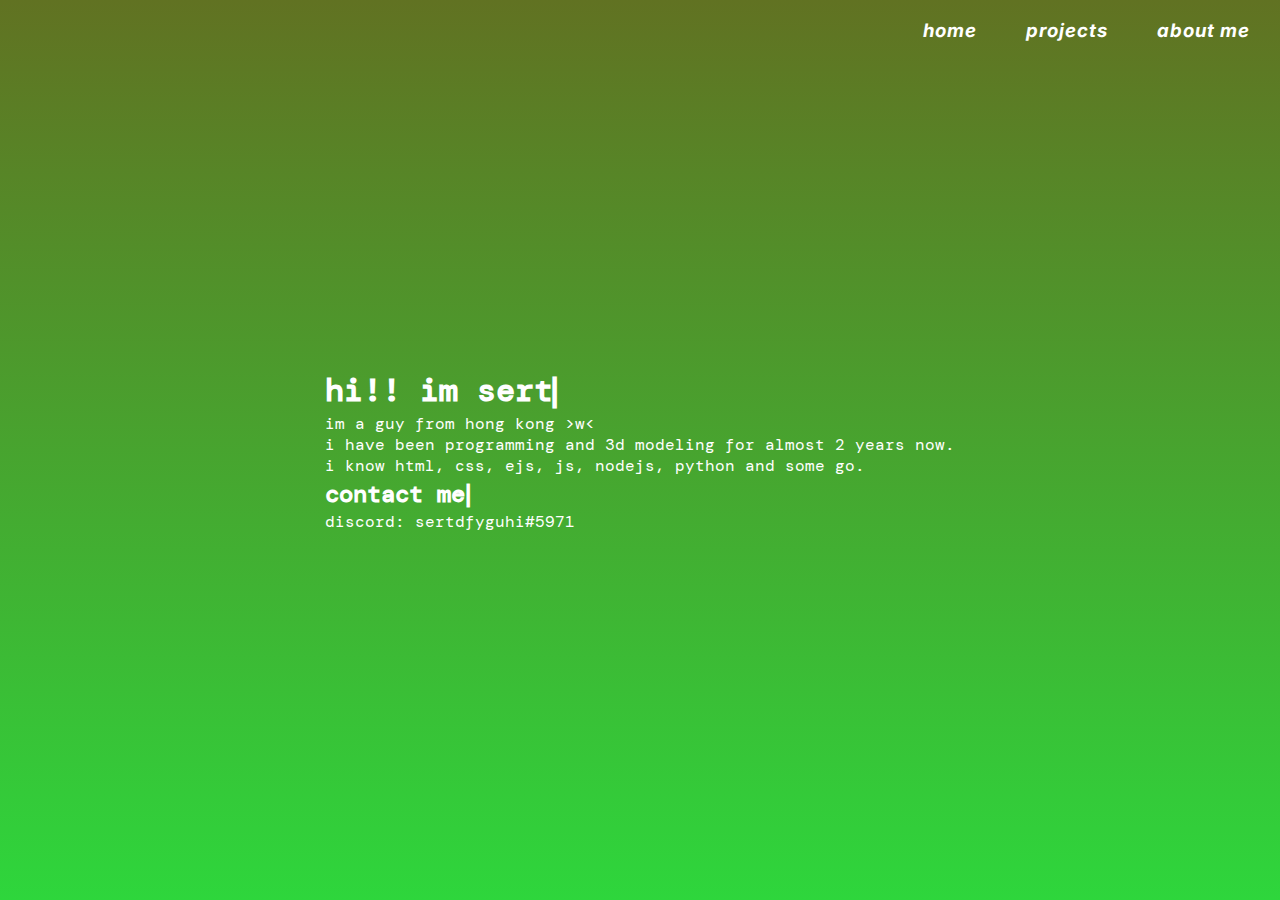
==== aboutme.html @ 4b582561 "fuck it idc" ====
<!DOCTYPE html>
<html lang="en">
<head>
  <meta charset="UTF-8">
  <meta http-equiv="X-UA-Compatible" content="IE=edge">
  <meta name="viewport" content="width=device-width, initial-scale=1.0">
  <meta property="og:title" content="about me" />
  <meta property="og:type" content="website" />
  <meta property="og:description" content="about sertdfyguhi (me)" />
  <meta property="og:image" content="/assets/thumb.jpg">

  <title>about me</title>

  <link rel="stylesheet" href="/css/global.css">
  <link rel="stylesheet" href="/css/nav.css">
  <link rel="stylesheet" href="/css/aboutme.css">
</head>
<body>
  <nav class="nav">
    <h3 class="sans-serif">
      <a href="/">home</a>
      <a href="/projects.html">projects</a>
      <a href="/aboutme.html">about me</a>
    </h3>
  </nav>

  <div>
    <h1 style="margin: 2px;"><span id="introduction"></span><span class="caret">|</span></h1>
    <p class="opacity">
      im a guy from hong kong >w<<br>
      i have been programming and 3d modeling for almost 2 years now.<br>
      i know html, css, ejs, js, nodejs, python and some go.
    </p>
    <h2 style="margin: 2px;">
      <span id="contact"></span><span class="caret" style="right: 4px;">|</span>
    </h2>
    <p class="opacity">discord: sertdfyguhi#5971</p>
  </div>

  <script src="/js/main.js"></script>
  <script src="/js/aboutme.js"></script>
</body>
</html>
---- css/global.css ----
@import url('https://fonts.googleapis.com/css2?family=DM+Mono&family=Inter:wght@200&display=swap');

html, body {
  height: 100%;
  min-height: 100%;
  margin: 0%;
}

body {
  font-family: 'DM Mono';
  display: flex;
  justify-content: center;
  align-items: center;
  color: white;
}

div {
  margin: 30px;
}

.sans-serif {
  font-family: 'Inter', sans-serif;
  font-style: italic;
}

.opacity {
  opacity: 0;
  transition: opacity 1s;
  margin: 2px;
}

.caret {
  display: inline-block;
  position: relative;
  bottom: 1px;
  right: 8px;
  width: 0px;
  animation: 1s blink cubic-bezier(.5, .2, .5, 5.0) infinite;
}

@keyframes blink {
  from, to {
    opacity: 0.0;
  }
  50% {
    opacity: 1.0;
  }
}
---- css/nav.css ----
.nav {
  position: absolute;
  top: 0%;
  right: 0%;
  padding: 0%;
  margin-right: 8px;
  letter-spacing: 1px;
}

@media only screen and (max-width: 500px) {
  .nav {
    width: 100%;
    text-align: center;
    margin-right: 0%;
  }
}

.nav a {
  text-decoration: none;
  color: white;
  transition: letter-spacing 0.5s;
  margin: 22px;
}

.nav a:hover {
  letter-spacing: 3px;
}
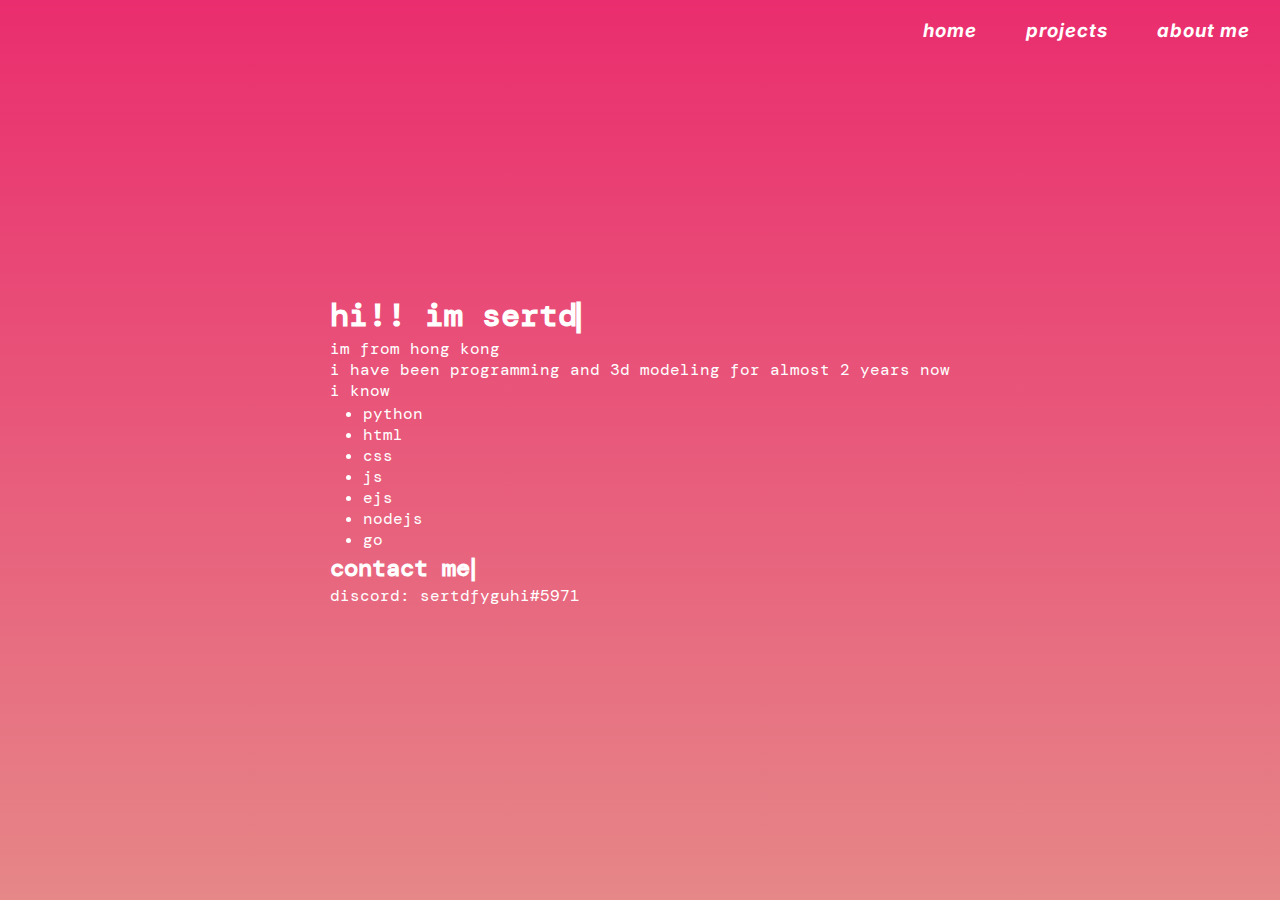
==== commit 391f75b9: "im a bottom according to everyone" ====
--- a/aboutme.html
+++ b/aboutme.html
@@ -7,7 +7,7 @@
   <meta property="og:title" content="about me" />
   <meta property="og:type" content="website" />
   <meta property="og:description" content="about sertdfyguhi (me)" />
-  <meta property="og:image" content="/assets/thumb.jpg">
+  <meta property="og:image" content="/assets/thumb.png">
 
   <title>about me</title>
 
@@ -27,10 +27,19 @@
   <div>
     <h1 style="margin: 2px;"><span id="introduction"></span><span class="caret">|</span></h1>
     <p class="opacity">
-      im a guy from hong kong >w<<br>
-      i have been programming and 3d modeling for almost 2 years now.<br>
-      i know html, css, ejs, js, nodejs, python and some go.
+      im from hong kong<br>
+      i have been programming and 3d modeling for almost 2 years now<br>
+      i know
     </p>
+    <ul style="margin: 0%; padding-left: 35px;">
+      <li>python</li>
+      <li>html</li>
+      <li>css</li>
+      <li>js</li>
+      <li>ejs</li>
+      <li>nodejs</li>
+      <li>go</li>
+    </ul>
     <h2 style="margin: 2px;">
       <span id="contact"></span><span class="caret" style="right: 4px;">|</span>
     </h2>
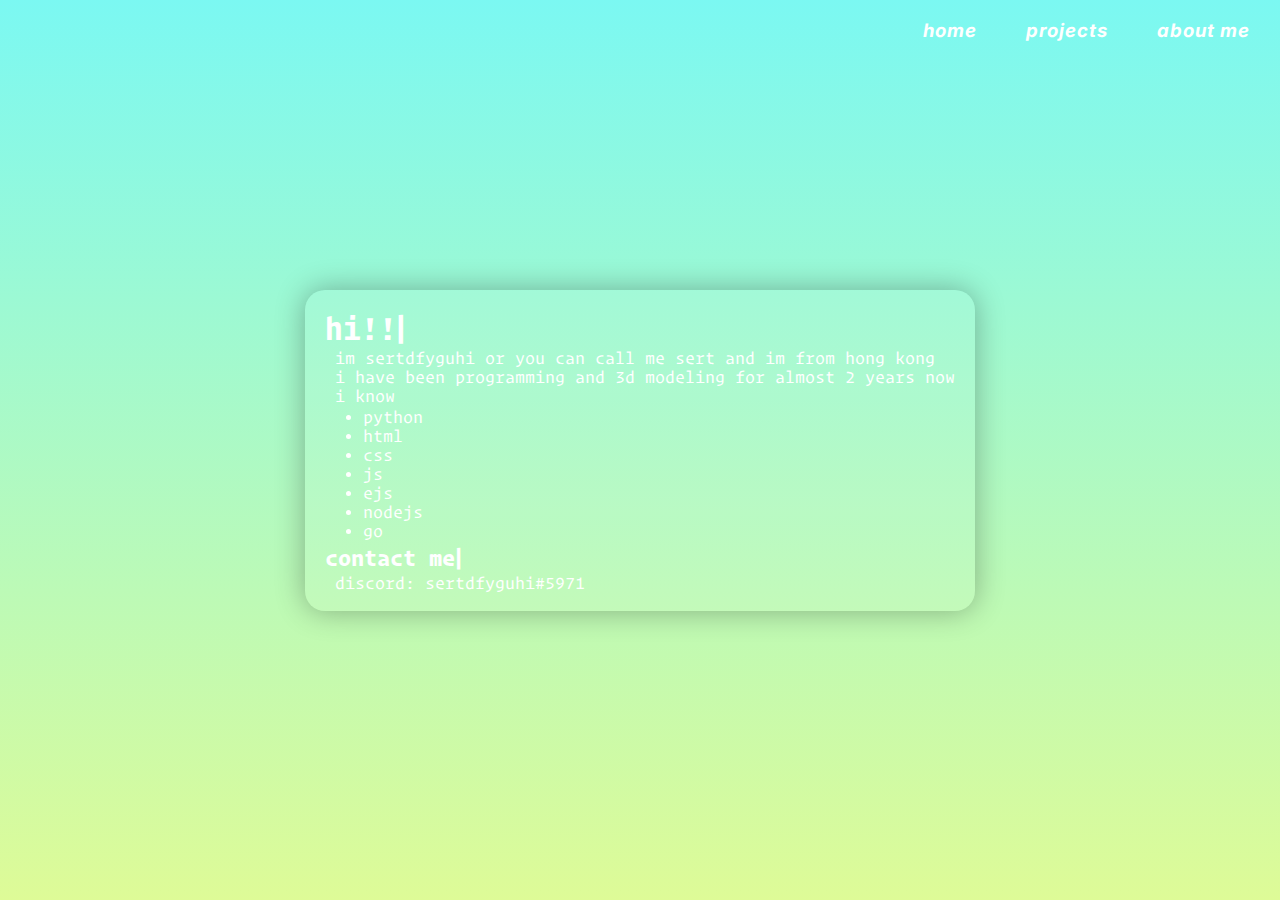
==== commit b8d956f8: "sexy" ====
--- a/aboutme.html
+++ b/aboutme.html
@@ -24,14 +24,14 @@
     </h3>
   </nav>
 
-  <div>
+  <div class="info">
     <h1 style="margin: 2px;"><span id="introduction"></span><span class="caret">|</span></h1>
     <p class="opacity">
-      im from hong kong<br>
+      im sertdfyguhi or you can call me sert and im from hong kong<br>
       i have been programming and 3d modeling for almost 2 years now<br>
       i know
     </p>
-    <ul style="margin: 0%; padding-left: 35px;">
+    <ul style="margin: 0%;">
       <li>python</li>
       <li>html</li>
       <li>css</li>
@@ -41,7 +41,7 @@
       <li>go</li>
     </ul>
     <h2 style="margin: 2px;">
-      <span id="contact"></span><span class="caret" style="right: 4px;">|</span>
+      <span id="contact"></span><span class="caret" style="right: 3px;">|</span>
     </h2>
     <p class="opacity">discord: sertdfyguhi#5971</p>
   </div>
--- a/css/global.css
+++ b/css/global.css
@@ -1,4 +1,15 @@
-@import url('https://fonts.googleapis.com/css2?family=DM+Mono&family=Inter:wght@200&display=swap');
+@import url('https://fonts.googleapis.com/css2?family=Inter:wght@200&display=swap');
+
+@font-face {
+  font-family: 'Operator Mono';
+  font-weight: bold;
+  src: url('/assets/fonts/OperatorMono-Bold.otf');
+}
+
+@font-face {
+  font-family: 'Operator Mono';
+  src: url('/assets/fonts/OperatorMono-Regular.otf');
+}
 
 html, body {
   height: 100%;
@@ -7,20 +18,36 @@
 }
 
 body {
-  font-family: 'DM Mono';
+  font-family: 'Operator Mono', monospace;
   display: flex;
   justify-content: center;
   align-items: center;
   color: white;
 }
 
-div {
-  margin: 30px;
+h3 {
+  font-weight: bold;
+}
+
+p {
+  margin-left: 1vw !important;
+}
+
+a {
+  color: white;
 }
 
 .sans-serif {
   font-family: 'Inter', sans-serif;
   font-style: italic;
+}
+
+.info {
+  background-color: rgba(255, 255, 255, 0.08);
+  box-shadow: 0px 0px 30px rgba(0, 0, 0, 0.3);
+  padding: 16px 18px;
+  border-radius: 20px;
+  color: white;
 }
 
 .opacity {
@@ -33,7 +60,7 @@
   display: inline-block;
   position: relative;
   bottom: 1px;
-  right: 8px;
+  right: 5px;
   width: 0px;
   animation: 1s blink cubic-bezier(.5, .2, .5, 5.0) infinite;
 }
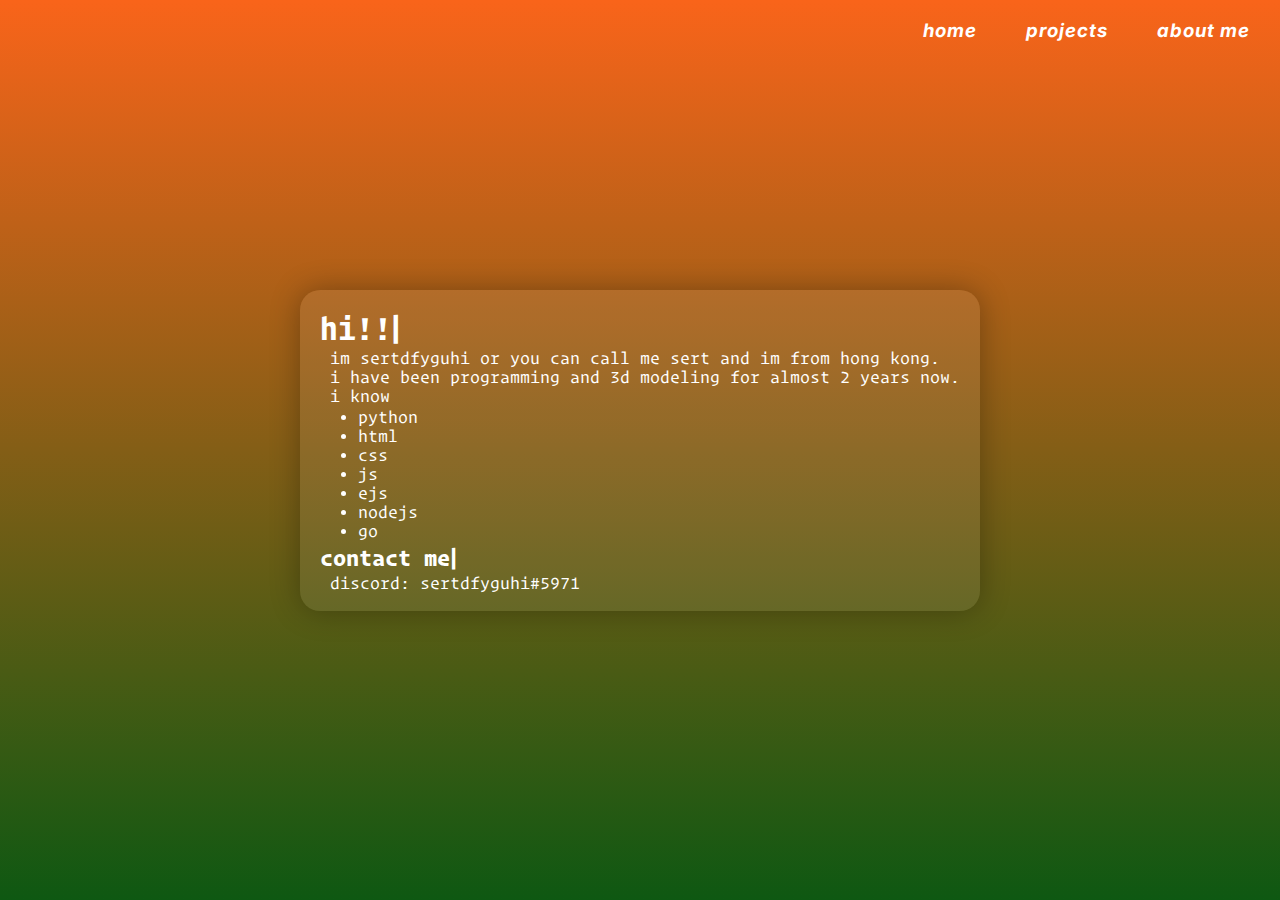
==== commit 2b98a084: "on hover :yum:" ====
--- a/aboutme.html
+++ b/aboutme.html
@@ -24,11 +24,11 @@
     </h3>
   </nav>
 
-  <div class="info">
+  <div class="info-container opacity">
     <h1 style="margin: 2px;"><span id="introduction"></span><span class="caret">|</span></h1>
-    <p class="opacity">
-      im sertdfyguhi or you can call me sert and im from hong kong<br>
-      i have been programming and 3d modeling for almost 2 years now<br>
+    <p>
+      im sertdfyguhi or you can call me sert and im from hong kong.<br>
+      i have been programming and 3d modeling for almost 2 years now.<br>
       i know
     </p>
     <ul style="margin: 0%;">
@@ -43,7 +43,7 @@
     <h2 style="margin: 2px;">
       <span id="contact"></span><span class="caret" style="right: 3px;">|</span>
     </h2>
-    <p class="opacity">discord: sertdfyguhi#5971</p>
+    <p>discord: sertdfyguhi#5971</p>
   </div>
 
   <script src="/js/main.js"></script>
--- a/css/global.css
+++ b/css/global.css
@@ -31,6 +31,7 @@
 
 p {
   margin-left: 1vw !important;
+  margin: 2px;
 }
 
 a {
@@ -42,7 +43,7 @@
   font-style: italic;
 }
 
-.info {
+.info-container {
   background-color: rgba(255, 255, 255, 0.08);
   box-shadow: 0px 0px 30px rgba(0, 0, 0, 0.3);
   padding: 16px 18px;
@@ -53,7 +54,6 @@
 .opacity {
   opacity: 0;
   transition: opacity 1s;
-  margin: 2px;
 }
 
 .caret {
--- a/css/nav.css
+++ b/css/nav.css
@@ -18,10 +18,11 @@
 .nav a {
   text-decoration: none;
   color: white;
-  transition: letter-spacing 0.5s;
+  transition: letter-spacing 0.55s, text-shadow 0.3s cubic-bezier(0.165, 0.84, 0.44, 1);
   margin: 22px;
 }
 
 .nav a:hover {
   letter-spacing: 3px;
+  text-shadow: 10px 15px #e8e8e8b1, 0 0 15px rgba(255, 255, 255, 0.765);
 }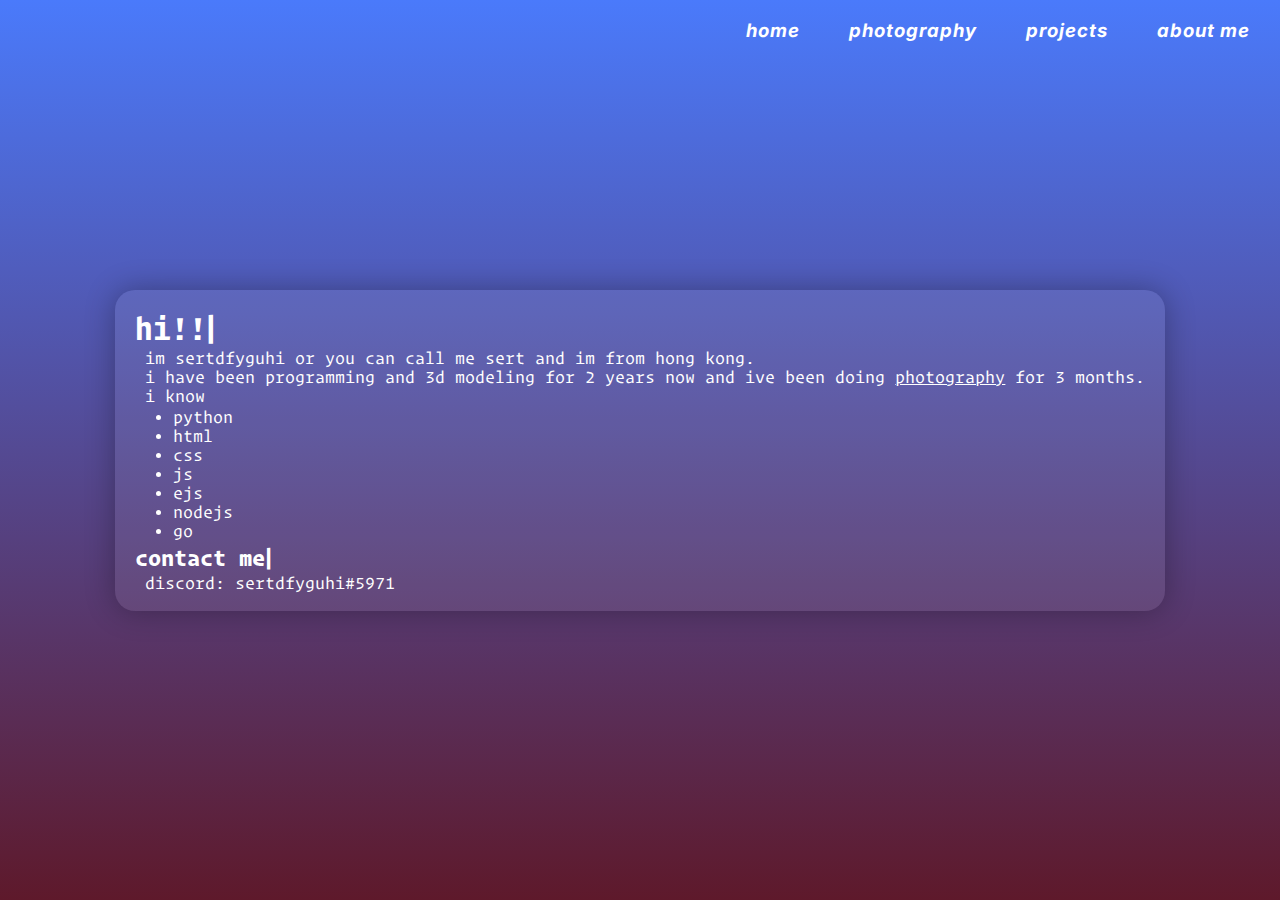
==== commit 067da0e6: "photography!!" ====
--- a/aboutme.html
+++ b/aboutme.html
@@ -19,6 +19,7 @@
   <nav class="nav">
     <h3 class="sans-serif">
       <a href="/">home</a>
+      <a href="/photography.html">photography</a>
       <a href="/projects.html">projects</a>
       <a href="/aboutme.html">about me</a>
     </h3>
@@ -28,7 +29,7 @@
     <h1 style="margin: 2px;"><span id="introduction"></span><span class="caret">|</span></h1>
     <p>
       im sertdfyguhi or you can call me sert and im from hong kong.<br>
-      i have been programming and 3d modeling for almost 2 years now.<br>
+      i have been programming and 3d modeling for 2 years now and ive been doing <a href="/photography.html">photography</a> for 3 months.<br>
       i know
     </p>
     <ul style="margin: 0%;">
--- a/css/global.css
+++ b/css/global.css
@@ -19,6 +19,7 @@
 
 body {
   font-family: 'Operator Mono', monospace;
+  height: fit-content;
   display: flex;
   justify-content: center;
   align-items: center;
@@ -36,6 +37,11 @@
 
 a {
   color: white;
+  transition: text-shadow 0.3s;
+}
+
+a:hover {
+  text-shadow: 0 0 15px rgba(255, 255, 255, 0.765);
 }
 
 .sans-serif {
--- a/css/nav.css
+++ b/css/nav.css
@@ -5,6 +5,8 @@
   padding: 0%;
   margin-right: 8px;
   letter-spacing: 1px;
+  width: 100%;
+  text-align: right;
 }
 
 @media only screen and (max-width: 500px) {
@@ -18,7 +20,7 @@
 .nav a {
   text-decoration: none;
   color: white;
-  transition: letter-spacing 0.55s, text-shadow 0.3s cubic-bezier(0.165, 0.84, 0.44, 1);
+  transition: letter-spacing 0.55s, text-shadow 0.25s ease-out;
   margin: 22px;
 }
 
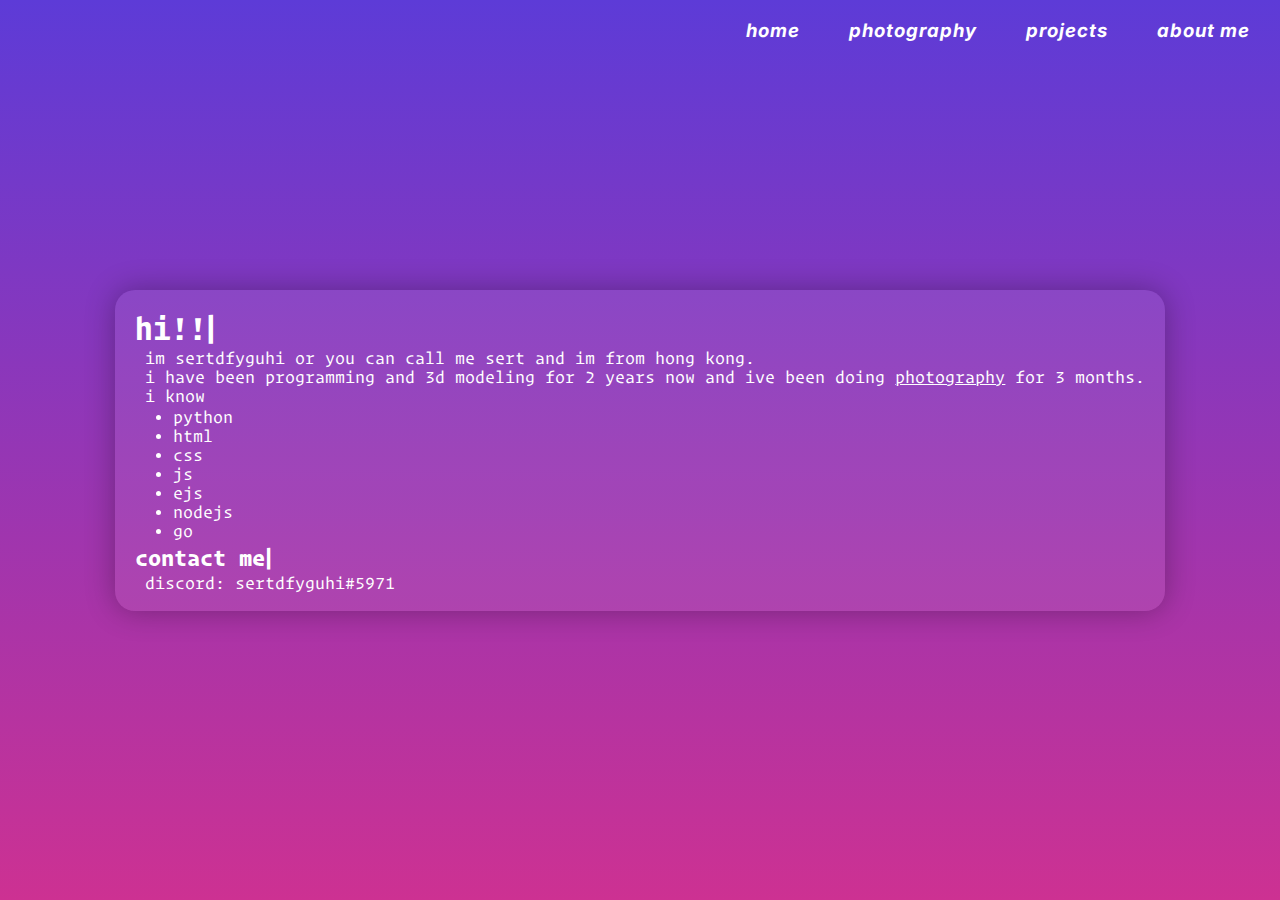
==== commit 62b32a2d: "update metadata" ====
--- a/aboutme.html
+++ b/aboutme.html
@@ -6,7 +6,7 @@
   <meta name="viewport" content="width=device-width, initial-scale=1.0">
   <meta property="og:title" content="about me" />
   <meta property="og:type" content="website" />
-  <meta property="og:description" content="about sertdfyguhi (me)" />
+  <meta property="og:description" content="about me" />
   <meta property="og:image" content="/assets/thumb.png">
 
   <title>about me</title>
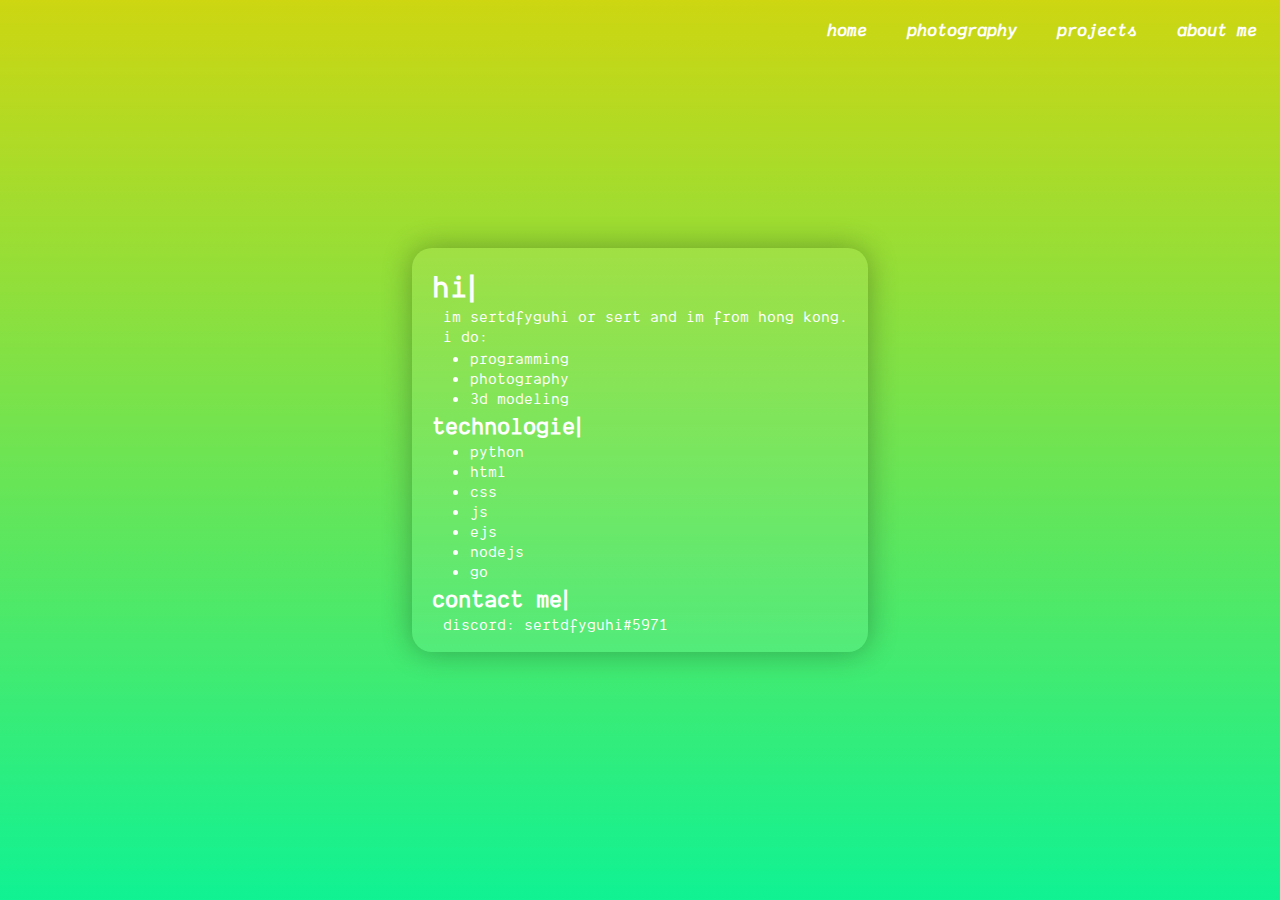
==== commit 8956e978: "finally update website" ====
--- a/aboutme.html
+++ b/aboutme.html
@@ -1,53 +1,69 @@
 <!DOCTYPE html>
 <html lang="en">
-<head>
-  <meta charset="UTF-8">
-  <meta http-equiv="X-UA-Compatible" content="IE=edge">
-  <meta name="viewport" content="width=device-width, initial-scale=1.0">
-  <meta property="og:title" content="about me" />
-  <meta property="og:type" content="website" />
-  <meta property="og:description" content="about me" />
-  <meta property="og:image" content="/assets/thumb.png">
+  <head>
+    <meta charset="UTF-8" />
+    <meta http-equiv="X-UA-Compatible" content="IE=edge" />
+    <meta name="viewport" content="width=device-width, initial-scale=1.0" />
+    <meta property="og:title" content="about me" />
+    <meta property="og:type" content="website" />
+    <meta property="og:description" content="about me" />
+    <meta property="og:image" content="/assets/thumb.png" />
+    <link rel="icon" type="image/png" href="/assets/thumb.png" />
 
-  <title>about me</title>
+    <title>about me</title>
 
-  <link rel="stylesheet" href="/css/global.css">
-  <link rel="stylesheet" href="/css/nav.css">
-  <link rel="stylesheet" href="/css/aboutme.css">
-</head>
-<body>
-  <nav class="nav">
-    <h3 class="sans-serif">
-      <a href="/">home</a>
-      <a href="/photography.html">photography</a>
-      <a href="/projects.html">projects</a>
-      <a href="/aboutme.html">about me</a>
-    </h3>
-  </nav>
+    <link rel="stylesheet" href="/css/global.css" />
+    <link rel="stylesheet" href="/css/nav.css" />
+    <link rel="stylesheet" href="/css/aboutme.css" />
+  </head>
+  <body>
+    <nav class="nav">
+      <h3 class="sans-serif">
+        <a href="/">home</a>
+        <a href="/photography.html">photography</a>
+        <a href="/projects.html">projects</a>
+        <a href="/aboutme.html">about me</a>
+      </h3>
+    </nav>
 
-  <div class="info-container opacity">
-    <h1 style="margin: 2px;"><span id="introduction"></span><span class="caret">|</span></h1>
-    <p>
-      im sertdfyguhi or you can call me sert and im from hong kong.<br>
-      i have been programming and 3d modeling for 2 years now and ive been doing <a href="/photography.html">photography</a> for 3 months.<br>
-      i know
-    </p>
-    <ul style="margin: 0%;">
-      <li>python</li>
-      <li>html</li>
-      <li>css</li>
-      <li>js</li>
-      <li>ejs</li>
-      <li>nodejs</li>
-      <li>go</li>
-    </ul>
-    <h2 style="margin: 2px;">
-      <span id="contact"></span><span class="caret" style="right: 3px;">|</span>
-    </h2>
-    <p>discord: sertdfyguhi#5971</p>
-  </div>
+    <div class="info-container opacity">
+      <h1 style="margin: 2px">
+        <span id="introduction"></span><span class="caret">|</span>
+      </h1>
+      <p>
+        im sertdfyguhi or sert and im from hong kong.<br />
+        i do:
+      </p>
+      <ul style="margin: 0%">
+        <li>programming</li>
+        <li>photography</li>
+        <li>3d modeling</li>
+      </ul>
+      <h2 style="margin: 2px">
+        <span id="technologies"></span
+        ><span class="caret" style="right: 3px">|</span>
+      </h2>
+      <ul style="margin: 0%">
+        <li>python</li>
+        <li>html</li>
+        <li>css</li>
+        <li>js</li>
+        <li>ejs</li>
+        <li>nodejs</li>
+        <li>go</li>
+      </ul>
+      <h2 style="margin: 2px">
+        <span id="contact"></span
+        ><span class="caret" style="right: 3px">|</span>
+      </h2>
+      <p>discord: sertdfyguhi#5971</p>
+    </div>
 
-  <script src="/js/main.js"></script>
-  <script src="/js/aboutme.js"></script>
-</body>
-</html>+    <script src="/js/main.js"></script>
+    <script>
+      type(document.getElementById('introduction'), 'hi', 45, 80);
+      type(document.getElementById('technologies'), 'technologies', 45, 80);
+      type(document.getElementById('contact'), 'contact me', 45, 80);
+    </script>
+  </body>
+</html>
--- a/css/global.css
+++ b/css/global.css
@@ -1,24 +1,23 @@
-@import url('https://fonts.googleapis.com/css2?family=Inter:wght@200&display=swap');
-
 @font-face {
-  font-family: 'Operator Mono';
-  font-weight: bold;
-  src: url('/assets/fonts/OperatorMono-Bold.otf');
+  font-family: 'Dank Mono';
+  src: url('/assets/fonts/DankMono-Regular.otf');
 }
 
 @font-face {
-  font-family: 'Operator Mono';
-  src: url('/assets/fonts/OperatorMono-Regular.otf');
+  font-family: 'Dank Mono';
+  font-style: italic;
+  src: url('/assets/fonts/DankMono-Italic.otf');
 }
 
-html, body {
+html,
+body {
   height: 100%;
   min-height: 100%;
   margin: 0%;
 }
 
 body {
-  font-family: 'Operator Mono', monospace;
+  font-family: 'Dank Mono', monospace;
   height: fit-content;
   display: flex;
   justify-content: center;
@@ -44,17 +43,19 @@
   text-shadow: 0 0 15px rgba(255, 255, 255, 0.765);
 }
 
-.sans-serif {
-  font-family: 'Inter', sans-serif;
-  font-style: italic;
-}
-
 .info-container {
   background-color: rgba(255, 255, 255, 0.08);
   box-shadow: 0px 0px 30px rgba(0, 0, 0, 0.3);
   padding: 16px 18px;
   border-radius: 20px;
   color: white;
+}
+
+@media only screen and (max-width: 600px) {
+  .info-container {
+    width: 80%;
+    padding: 10px 12px;
+  }
 }
 
 .opacity {
@@ -68,14 +69,15 @@
   bottom: 1px;
   right: 5px;
   width: 0px;
-  animation: 1s blink cubic-bezier(.5, .2, .5, 5.0) infinite;
+  animation: 1s blink cubic-bezier(0.5, 0.2, 0.5, 5) infinite;
 }
 
 @keyframes blink {
-  from, to {
-    opacity: 0.0;
+  from,
+  to {
+    opacity: 0;
   }
   50% {
-    opacity: 1.0;
+    opacity: 1;
   }
-}+}
--- a/css/nav.css
+++ b/css/nav.css
@@ -4,16 +4,14 @@
   right: 0%;
   padding: 0%;
   margin-right: 8px;
-  letter-spacing: 1px;
   width: 100%;
   text-align: right;
+  font-style: italic;
 }
 
-@media only screen and (max-width: 500px) {
+@media only screen and (max-width: 600px) {
   .nav {
-    width: 100%;
-    text-align: center;
-    margin-right: 0%;
+    width: 70%;
   }
 }
 
@@ -21,10 +19,10 @@
   text-decoration: none;
   color: white;
   transition: letter-spacing 0.55s, text-shadow 0.25s ease-out;
-  margin: 22px;
+  margin: 15px;
 }
 
 .nav a:hover {
-  letter-spacing: 3px;
+  letter-spacing: 1px;
   text-shadow: 10px 15px #e8e8e8b1, 0 0 15px rgba(255, 255, 255, 0.765);
-}+}
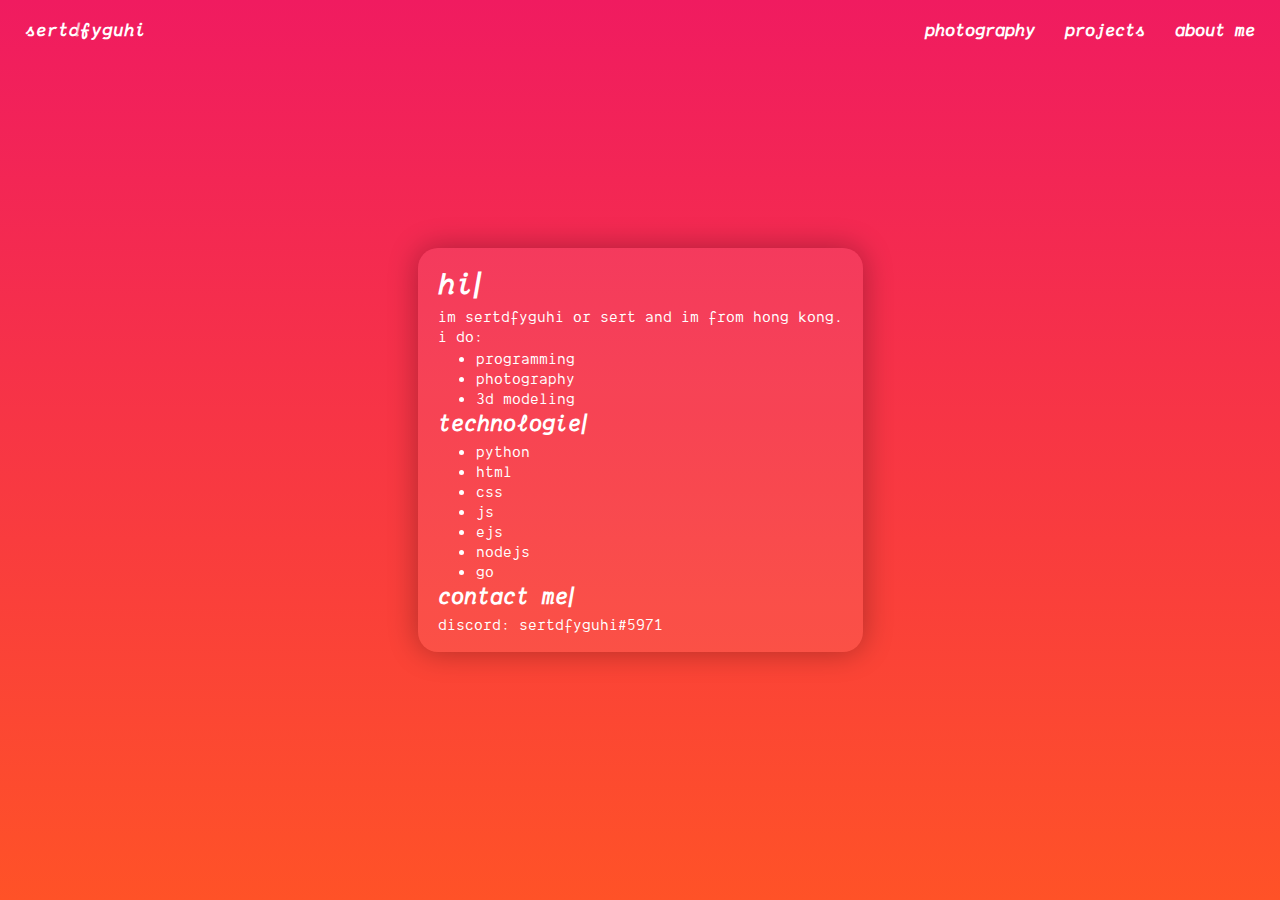
==== commit be16d4a0: "update nav + change twitter to reddit" ====
--- a/aboutme.html
+++ b/aboutme.html
@@ -18,12 +18,11 @@
   </head>
   <body>
     <nav class="nav">
-      <h3 class="sans-serif">
-        <a href="/">home</a>
-        <a href="/photography.html">photography</a>
-        <a href="/projects.html">projects</a>
-        <a href="/aboutme.html">about me</a>
-      </h3>
+      <a href="/">sertdfyguhi</a>
+
+      <a href="/photography.html">photography</a>
+      <a href="/projects.html">projects</a>
+      <a href="/aboutme.html">about me</a>
     </nav>
 
     <div class="info-container opacity">
--- a/css/global.css
+++ b/css/global.css
@@ -25,12 +25,17 @@
   color: white;
 }
 
+h1,
+h2 {
+  font-style: italic;
+}
+
 h3 {
   font-weight: bold;
 }
 
 p {
-  margin-left: 1vw !important;
+  margin-left: 1vw;
   margin: 2px;
 }
 
@@ -81,3 +86,13 @@
     opacity: 1;
   }
 }
+
+/* hide scrollbar */
+html {
+  -ms-overflow-style: none; /* IE and Edge */
+  scrollbar-width: none; /* Firefox */
+}
+
+html::-webkit-scrollbar {
+  display: none;
+}
--- a/css/nav.css
+++ b/css/nav.css
@@ -2,10 +2,14 @@
   position: absolute;
   top: 0%;
   right: 0%;
-  padding: 0%;
-  margin-right: 8px;
+
   width: 100%;
-  text-align: right;
+  height: 3ch;
+  margin-top: 1.17em;
+
+  display: flex;
+  gap: 30px;
+  justify-content: right;
   font-style: italic;
 }
 
@@ -16,13 +20,27 @@
 }
 
 .nav a {
+  font-size: 1.17em;
+  font-weight: bold;
+
+  color: white;
   text-decoration: none;
-  color: white;
-  transition: letter-spacing 0.55s, text-shadow 0.25s ease-out;
-  margin: 15px;
+  transition: letter-spacing 0.55s,
+    text-shadow 0.25s cubic-bezier(0.165, 0.84, 0.44, 1);
 }
 
 .nav a:hover {
   letter-spacing: 1px;
-  text-shadow: 10px 15px #e8e8e8b1, 0 0 15px rgba(255, 255, 255, 0.765);
+  text-shadow: 5px 15px #e8e8e8b1, 0 0 15px rgba(255, 255, 255, 0.765);
 }
+
+.nav a:first-child {
+  margin-left: 25px;
+  margin-right: auto;
+
+  font-size: 1.2em;
+}
+
+.nav a:last-child {
+  margin-right: 25px;
+}
